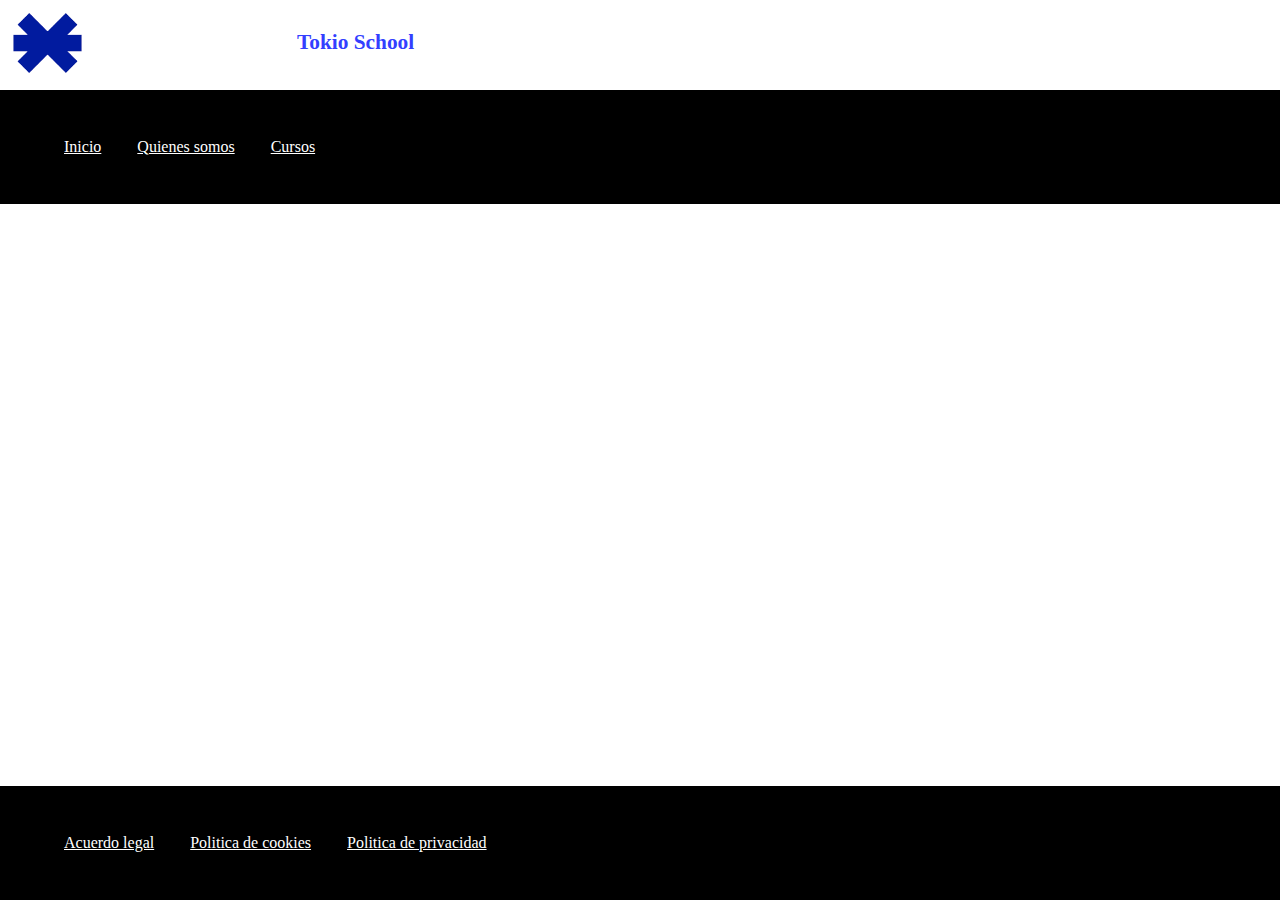
==== CSS/Primera pagina/index.html @ 990fbaf4 "Preliminar practica 17" ====
<!DOCTYPE html>
<html lang="en">
<head>
    <meta charset="UTF-8">
    <meta http-equiv="X-UA-Compatible" content="IE=edge">
    <meta name="viewport" content="width=device-width, initial-scale=1.0">
    <title>Primera pagina</title>
    <link rel="stylesheet" href="style.css">
</head>
<body>
    <header>
        <img src="logo.png" alt="No se puede cargar imagen">
        <h1>Tokio School</h1>
        <nav>
            <a href="">Inicio</a>
            <a href="">Quienes somos</a>
            <a href="">Cursos</a>
        </nav>
    </header>
    <article>

    </article>
    <article>

    </article>
    <footer>
        <section>
            <a href="##">Acuerdo legal</a>
            <a href="##" >Politica de cookies</a>
            <a href="##" >Politica de privacidad</a>
        </section>
    </footer>
</body>
</html>
---- CSS/Primera pagina/style.css ----
body{
    display: flex;
    margin: 0;
}

img {
    height: 60px;
    margin: 0.8em;
}

header h1{
    color: #333fff;
    font-size: 16pt;
    font-size: bold;
    float: right;
    padding: 16px;
}

header nav {
    width: 100%;
    background-color: black;
    padding: 3rem;
    position: absolute;
}

header a {
    color: white;
    padding: 16px;
}

footer {
    position: absolute;
    bottom: 0;
    width: 100%;
    padding: 3rem;
    background-color: black;
    color: white;
    
}

footer a {
    color: white;
    padding: 16px;
}
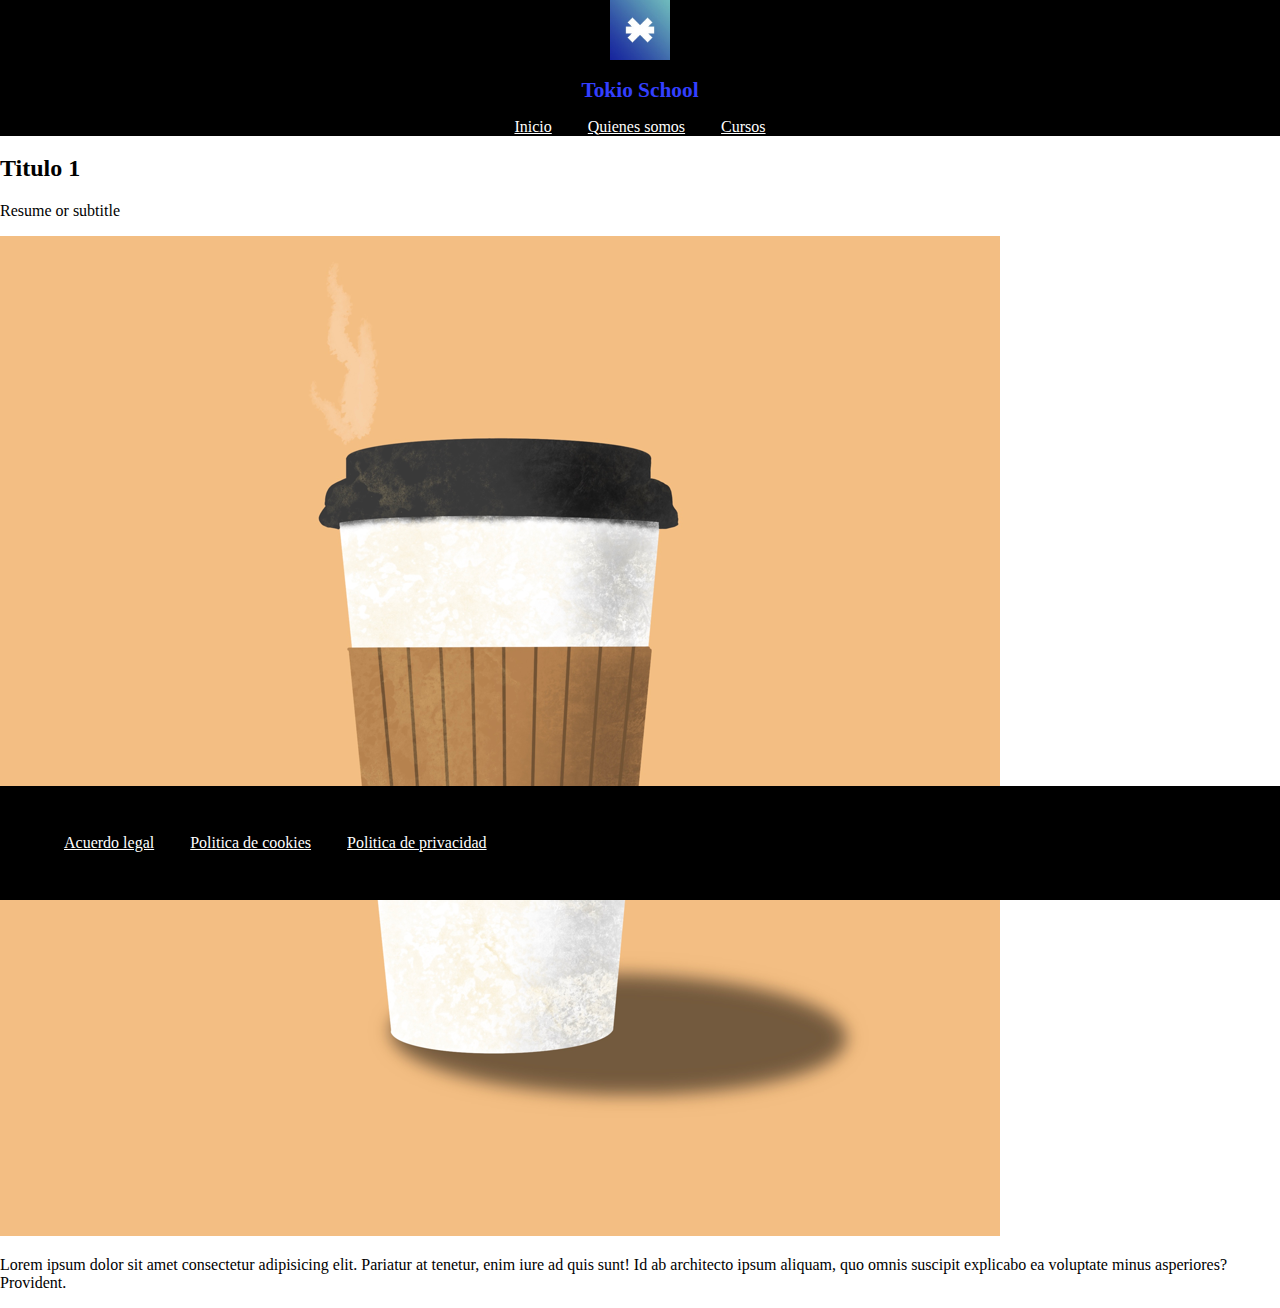
==== commit ab699ea8: "First article" ====
--- a/CSS/Primera pagina/index.html
+++ b/CSS/Primera pagina/index.html
@@ -9,20 +9,26 @@
 </head>
 <body>
     <header>
-        <img src="logo.png" alt="No se puede cargar imagen">
-        <h1>Tokio School</h1>
+        <section class="presentacion">
+            <img src="logo.jpeg" alt="No se puede cargar imagen"
+            id="tokio">
+            <h1>Tokio School</h1>
+        </section>
         <nav>
             <a href="">Inicio</a>
             <a href="">Quienes somos</a>
             <a href="">Cursos</a>
         </nav>
     </header>
-    <article>
-
-    </article>
-    <article>
-
-    </article>
+    <section class="container">
+        <article class="post">
+            <h2>Titulo 1</h2>
+            <p>Resume or subtitle</p>
+            <img src="coffee.png" alt="No es posible cargar la imagen">
+            <p>Lorem ipsum dolor sit amet consectetur adipisicing elit. Pariatur at tenetur, enim iure ad quis sunt! Id ab architecto ipsum aliquam, quo omnis suscipit explicabo ea voluptate minus asperiores? Provident.</p>
+        </article>
+    </section>
+    
     <footer>
         <section>
             <a href="##">Acuerdo legal</a>
--- a/CSS/Primera pagina/style.css
+++ b/CSS/Primera pagina/style.css
@@ -1,26 +1,21 @@
 body{
-    display: flex;
     margin: 0;
 }
 
-img {
+#tokio {
     height: 60px;
-    margin: 0.8em;
+    margin: 0 auto;
 }
 
-header h1{
+header {
+    background-color: black;
     color: #333fff;
-    font-size: 16pt;
-    font-size: bold;
-    float: right;
-    padding: 16px;
+    text-align: center;
 }
 
-header nav {
-    width: 100%;
-    background-color: black;
-    padding: 3rem;
-    position: absolute;
+header h1 {
+    font-size: 16pt;
+    font-weight: bold;
 }
 
 header a {
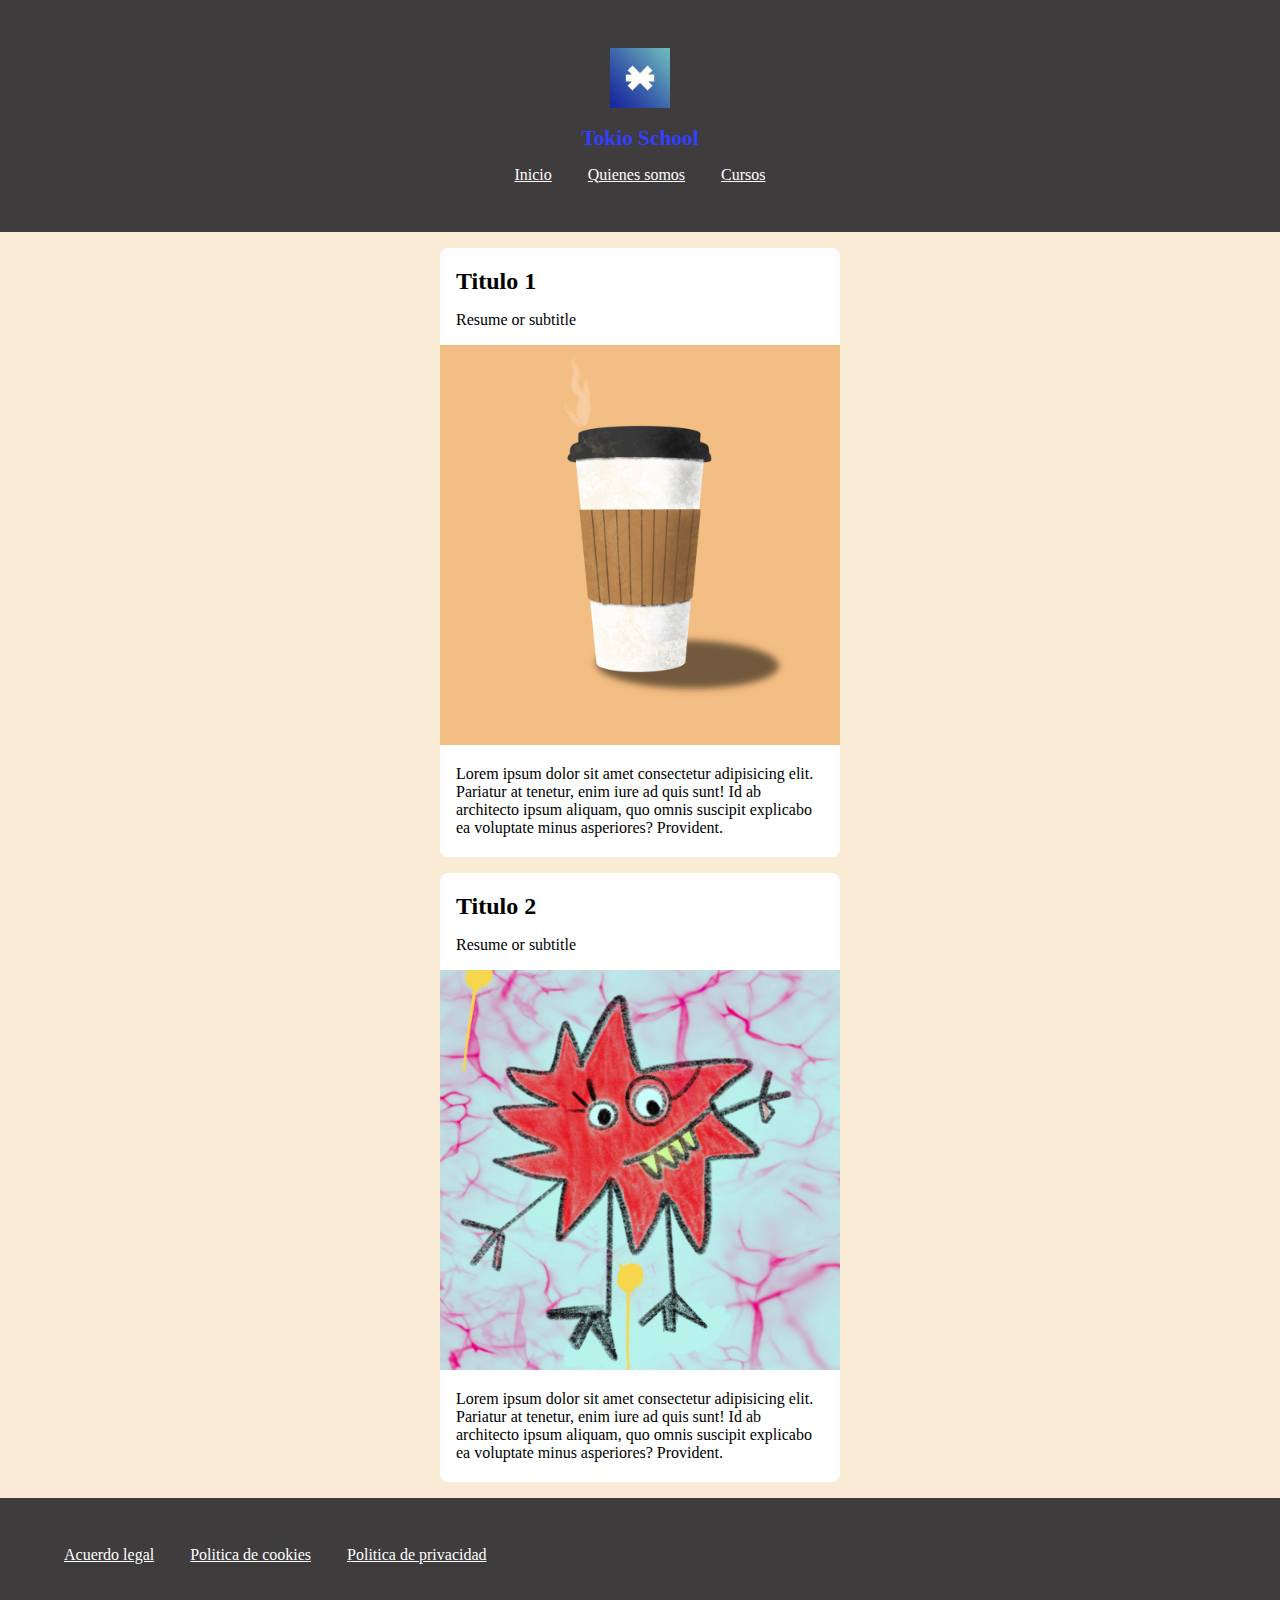
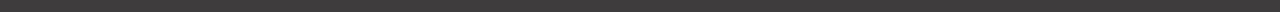
==== commit 0cb2d028: "Finished practice 17" ====
--- a/CSS/Primera pagina/index.html
+++ b/CSS/Primera pagina/index.html
@@ -24,7 +24,13 @@
         <article class="post">
             <h2>Titulo 1</h2>
             <p>Resume or subtitle</p>
-            <img src="coffee.png" alt="No es posible cargar la imagen">
+            <img src="coffee.png" alt="No es posible cargar la imagen" width="400">
+            <p>Lorem ipsum dolor sit amet consectetur adipisicing elit. Pariatur at tenetur, enim iure ad quis sunt! Id ab architecto ipsum aliquam, quo omnis suscipit explicabo ea voluptate minus asperiores? Provident.</p>
+        </article>
+        <article class="post">
+            <h2>Titulo 2</h2>
+            <p>Resume or subtitle</p>
+            <img src="monster.png" alt="No es posible cargar la imagen" width="400">
             <p>Lorem ipsum dolor sit amet consectetur adipisicing elit. Pariatur at tenetur, enim iure ad quis sunt! Id ab architecto ipsum aliquam, quo omnis suscipit explicabo ea voluptate minus asperiores? Provident.</p>
         </article>
     </section>
--- a/CSS/Primera pagina/style.css
+++ b/CSS/Primera pagina/style.css
@@ -1,5 +1,6 @@
 body{
     margin: 0;
+    background-color: antiquewhite;
 }
 
 #tokio {
@@ -8,9 +9,10 @@
 }
 
 header {
-    background-color: black;
+    background-color: rgb(62, 60, 60);
     color: #333fff;
     text-align: center;
+    padding: 3em;
 }
 
 header h1 {
@@ -23,12 +25,35 @@
     padding: 16px;
 }
 
+.container {
+    width: 400px;
+    margin: 0 auto;
+}
+
+section article{
+    transition: box-shadow 0.3s ease;
+    background-color: white;
+    margin: 1rem 0;
+    border-radius: 0.5rem;
+    padding: 0.25rem 0;
+    cursor: pointer;
+}
+
+section article:hover {
+    box-shadow: 0 0.1rem 0.4rem rgba(0, 0, 0, 0.3)
+}
+
+section article h2, section article p {
+    margin: 1rem;
+}
+
+
+
+
 footer {
-    position: absolute;
-    bottom: 0;
     width: 100%;
     padding: 3rem;
-    background-color: black;
+    background-color: rgb(62, 60, 60);
     color: white;
     
 }
@@ -37,3 +62,5 @@
     color: white;
     padding: 16px;
 }
+
+/* cambie el fondo del header y footer de negro a uno gris para mas estetica */